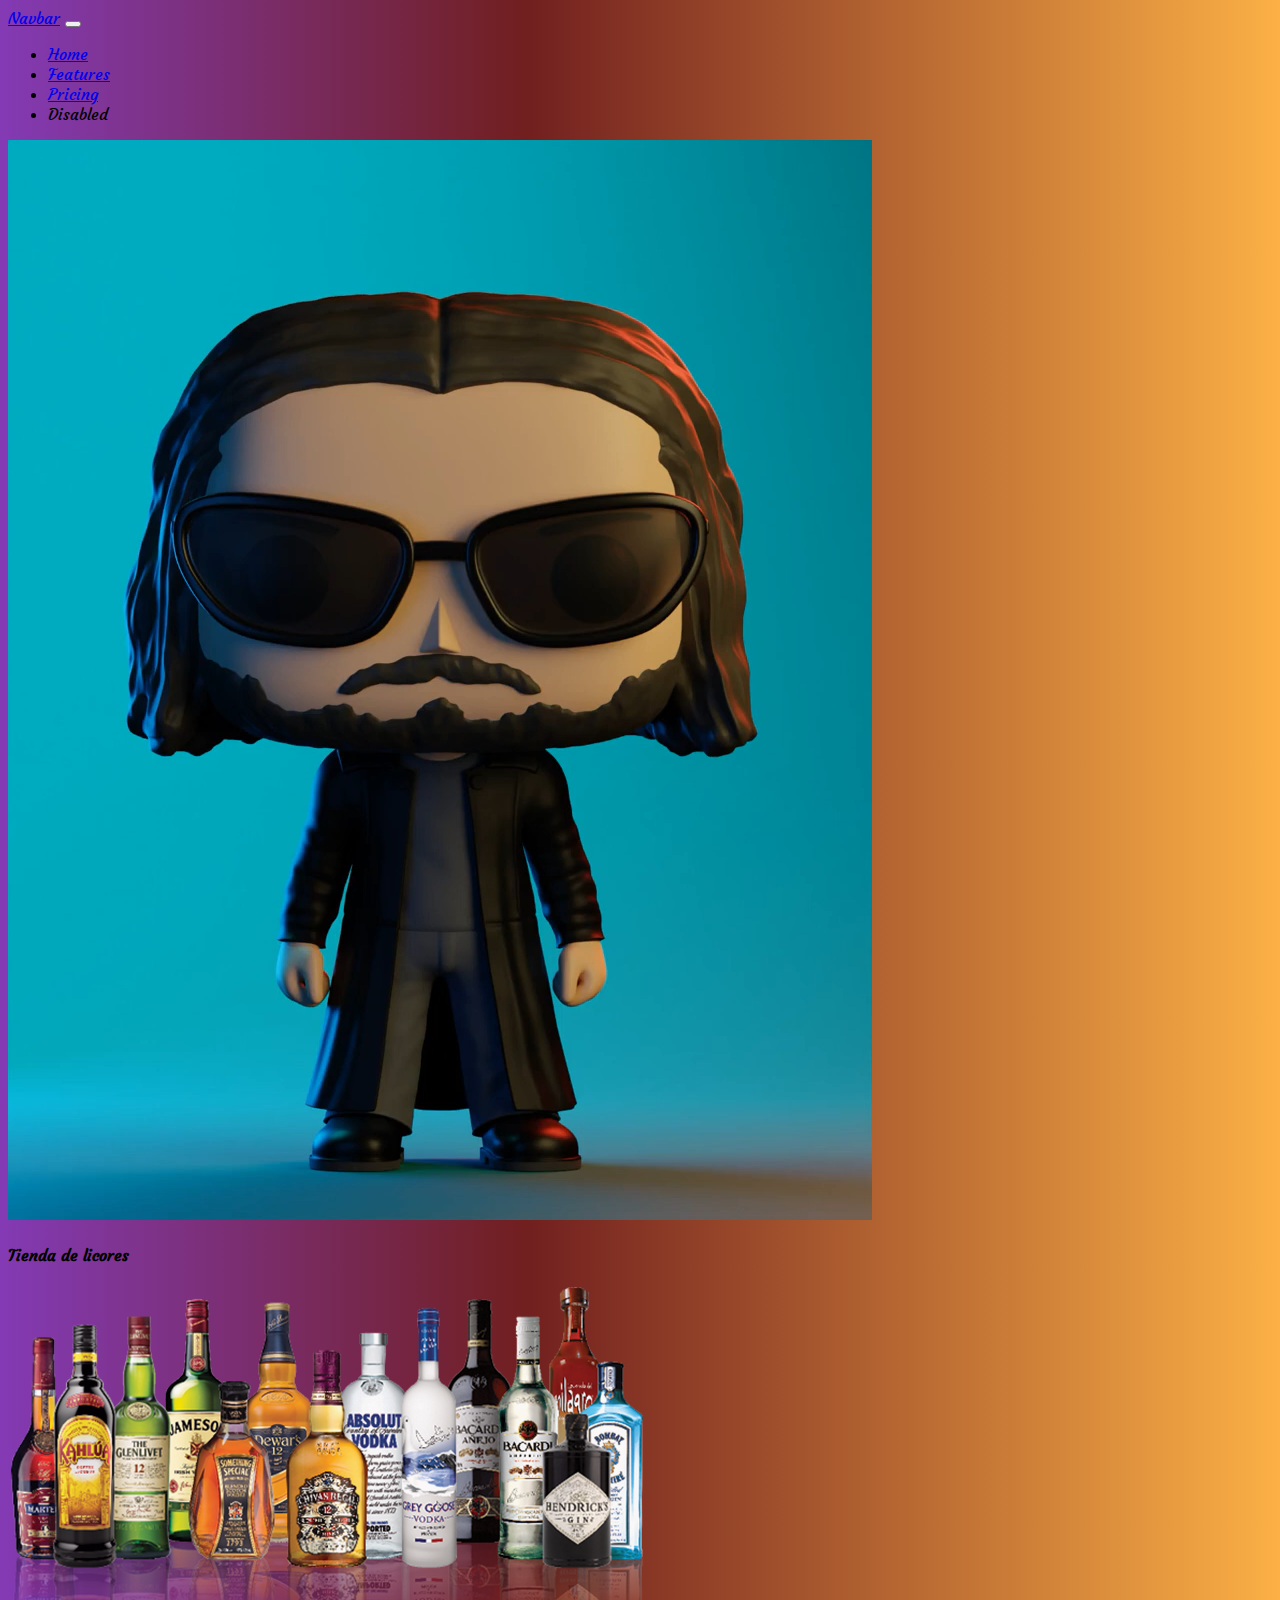
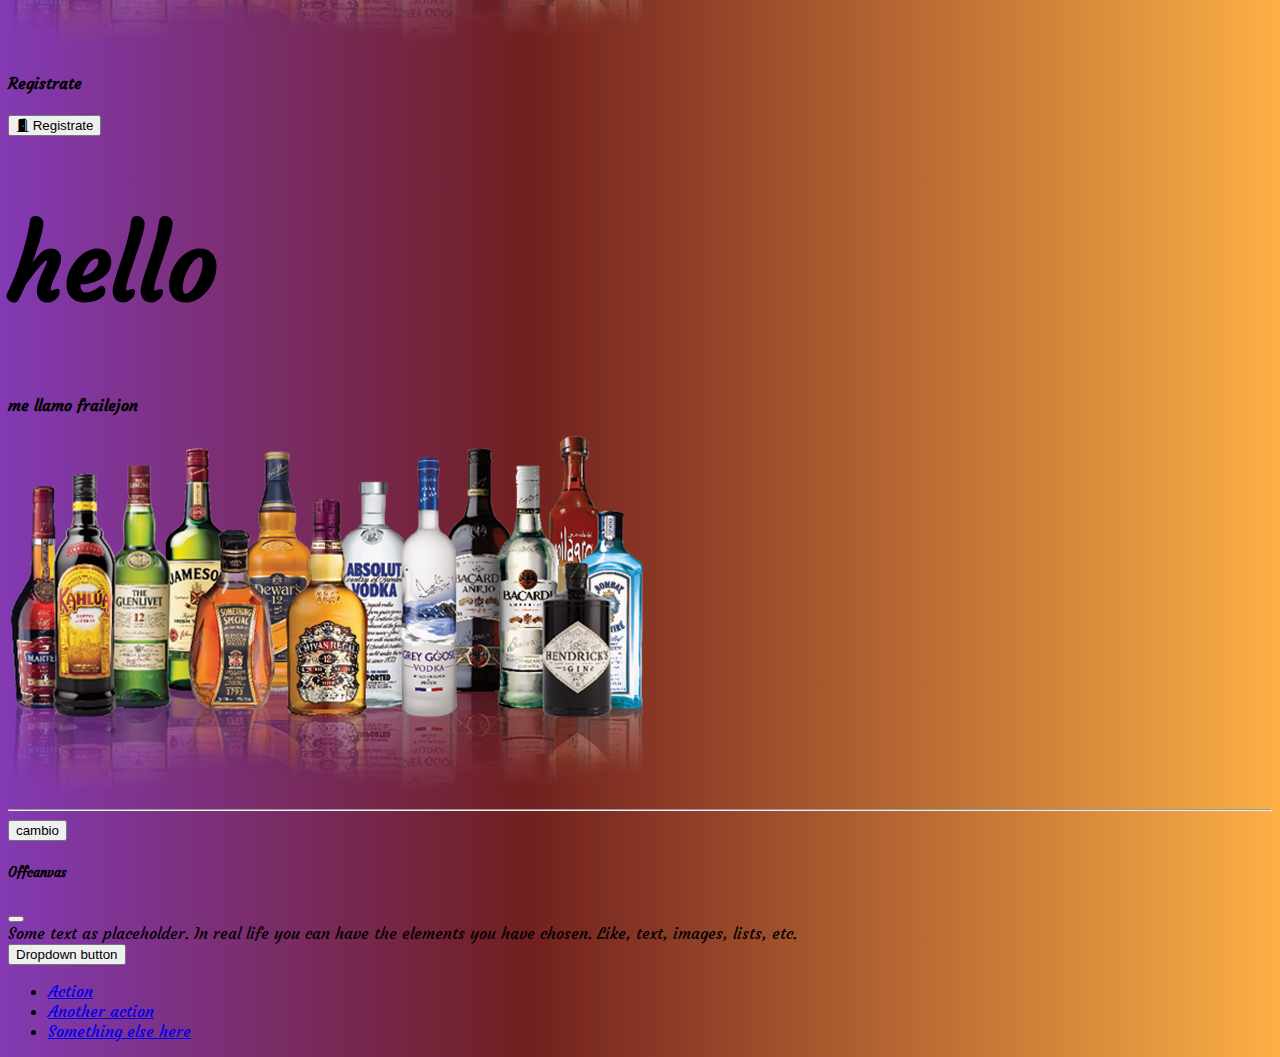
==== index.html @ fefc0d4a "clase dom" ====
<!DOCTYPE html>
<html lang="en">
<head>
    <meta charset="UTF-8">
    <meta http-equiv="X-UA-Compatible" content="IE=edge">
    <meta name="viewport" content="width=device-width, initial-scale=1.0">
    <title>Document</title>
    <!-- CSS only -->
    <link href="https://cdn.jsdelivr.net/npm/bootstrap@5.2.0-beta1/dist/css/bootstrap.min.css" rel="stylesheet" integrity="sha384-0evHe/X+R7YkIZDRvuzKMRqM+OrBnVFBL6DOitfPri4tjfHxaWutUpFmBp4vmVor" crossorigin="anonymous">
    <link rel="stylesheet" href="https://cdnjs.cloudflare.com/ajax/libs/animate.css/4.1.1/animate.min.css"/>
    <link rel="preconnect" href="https://fonts.googleapis.com">
    <link rel="preconnect" href="https://fonts.gstatic.com" crossorigin>
    <link href="https://fonts.googleapis.com/css2?family=Courgette&display=swap" rel="stylesheet">
    <link rel="stylesheet" href="https://cdn.jsdelivr.net/npm/bootstrap-icons@1.8.3/font/bootstrap-icons.css">
    <link rel="stylesheet" href="./assets/styles/estilos.css">
</head>
<body class="fuente fondo ">
    <header class="animate__animated animate__backInLeft">
        <nav class="navbar navbar-expand-lg bg-dark  navbar-dark">
            <div class="container-fluid">
              <a class="navbar-brand" href="#">Navbar</a>
              <button class="navbar-toggler" type="button" data-bs-toggle="collapse" data-bs-target="#navbarNav" aria-controls="navbarNav" aria-expanded="false" aria-label="Toggle navigation">
                <span class="navbar-toggler-icon"></span>
              </button>
              <div class="collapse navbar-collapse" id="navbarNav">
                <ul class="navbar-nav">
                  <li class="nav-item">
                    <a class="nav-link active" aria-current="page" href="#">Home</a>
                  </li>
                  <li class="nav-item">
                    <a class="nav-link" href="#">Features</a>
                  </li>
                  <li class="nav-item">
                    <a class="nav-link" href="#">Pricing</a>
                  </li>
                  <li class="nav-item">
                    <a class="nav-link disabled">Disabled</a>
                  </li>
                </ul>
              </div>
            </div>
        </nav>
    </header>
    <main> 
        <section>
            <video  class="w-100" src="./assets/video/videobanner.mp4" muted autoplay loop></video>
        </section>
        <section>
            <div class="container">
                <div class="row mt-5 ">
                   <div class="col-8">
                         <h4 class="text-center">Tienda de licores</h4>
                         <img class="img-fluid w-100" src="./assets/img/licores.png" alt="foto">
                   </div>
                   <div class="col-4 align-self-center text-center">
                      <h4>Registrate</h4>
                      <button class="btn btn-primary" type="button" data-bs-toggle="offcanvas" data-bs-target="#offcanvasExample">
                        <i class="bi bi-door-open-fill"></i>
                        Registrate
                      </button>
                      
                      
                   </div>
                </div>
                <div class="row">

                </div>
            </div>
        </section>
        <section>
            <div class="container">
                <div class="row">
                    <div class="col-6">
                        <h1 id="titulo">hello</h1>
                        <h4 id="titulo2" class="text-info"> me llamo frailejon </h4>
                        <img id="foto" src="./assets/img/licores.png" alt="">
                        <hr>
                        <button id="boton" type="button">cambio</button>
                
                    </div>
                </div>
            </div>
        </section>
        <section>
            <div class="offcanvas offcanvas-end" tabindex="-1" id="offcanvasExample" aria-labelledby="offcanvasExampleLabel">
                <div class="offcanvas-header">
                  <h5 class="offcanvas-title" id="offcanvasExampleLabel">Offcanvas</h5>
                  <button type="button" class="btn-close" data-bs-dismiss="offcanvas" aria-label="Close"></button>
                </div>
                <div class="offcanvas-body">
                  <div>
                    Some text as placeholder. In real life you can have the elements you have chosen. Like, text, images, lists, etc.
                  </div>
                  <div class="dropdown mt-3">
                    <button class="btn btn-secondary dropdown-toggle" type="button" id="dropdownMenuButton" data-bs-toggle="dropdown">
                      Dropdown button
                    </button>
                    <ul class="dropdown-menu" aria-labelledby="dropdownMenuButton">
                      <li><a class="dropdown-item" href="#">Action</a></li>
                      <li><a class="dropdown-item" href="#">Another action</a></li>
                      <li><a class="dropdown-item" href="#">Something else here</a></li>
                    </ul>
                  </div>
                </div>
             </div>
        </section>
    </main>
    <footer></footer>

    <!-- JavaScript Bundle with Popper -->
    <script src="https://cdn.jsdelivr.net/npm/bootstrap@5.2.0-beta1/dist/js/bootstrap.bundle.min.js" integrity="sha384-pprn3073KE6tl6bjs2QrFaJGz5/SUsLqktiwsUTF55Jfv3qYSDhgCecCxMW52nD2" crossorigin="anonymous"></script>
    <script src="./src/controllers/controladoresindex.js"></script>
    <script src="./src/controllers/funciones.js"></script>
</body>
</html>
---- assets/styles/estilos.css ----
.fondo{background: rgb(131,58,180);
    background: linear-gradient(90deg, rgba(131,58,180,1) 0%, rgba(113,31,31,1) 41%, rgba(252,176,69,1) 100%);

}
.fuente{
    font-family: 'Courgette', cursive;
    
}
.fuente2{
    font-size: 100px;
}
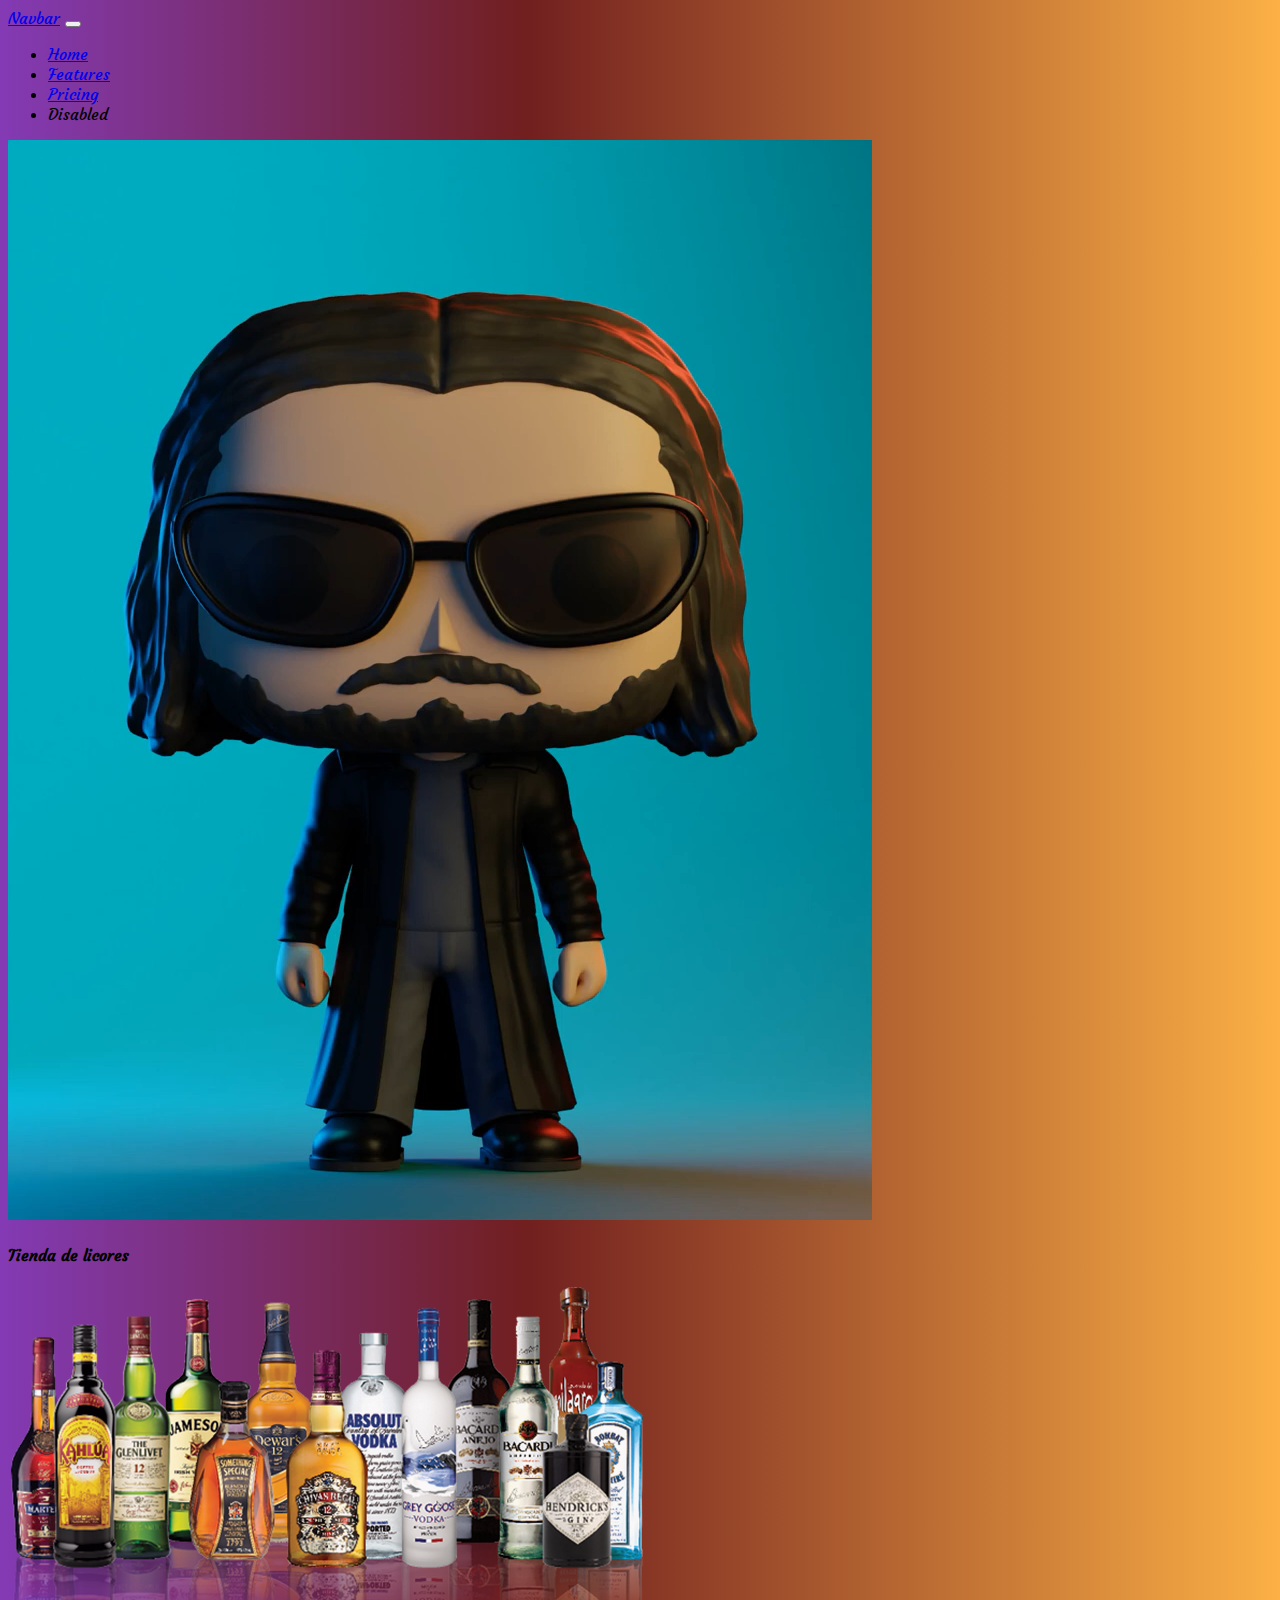
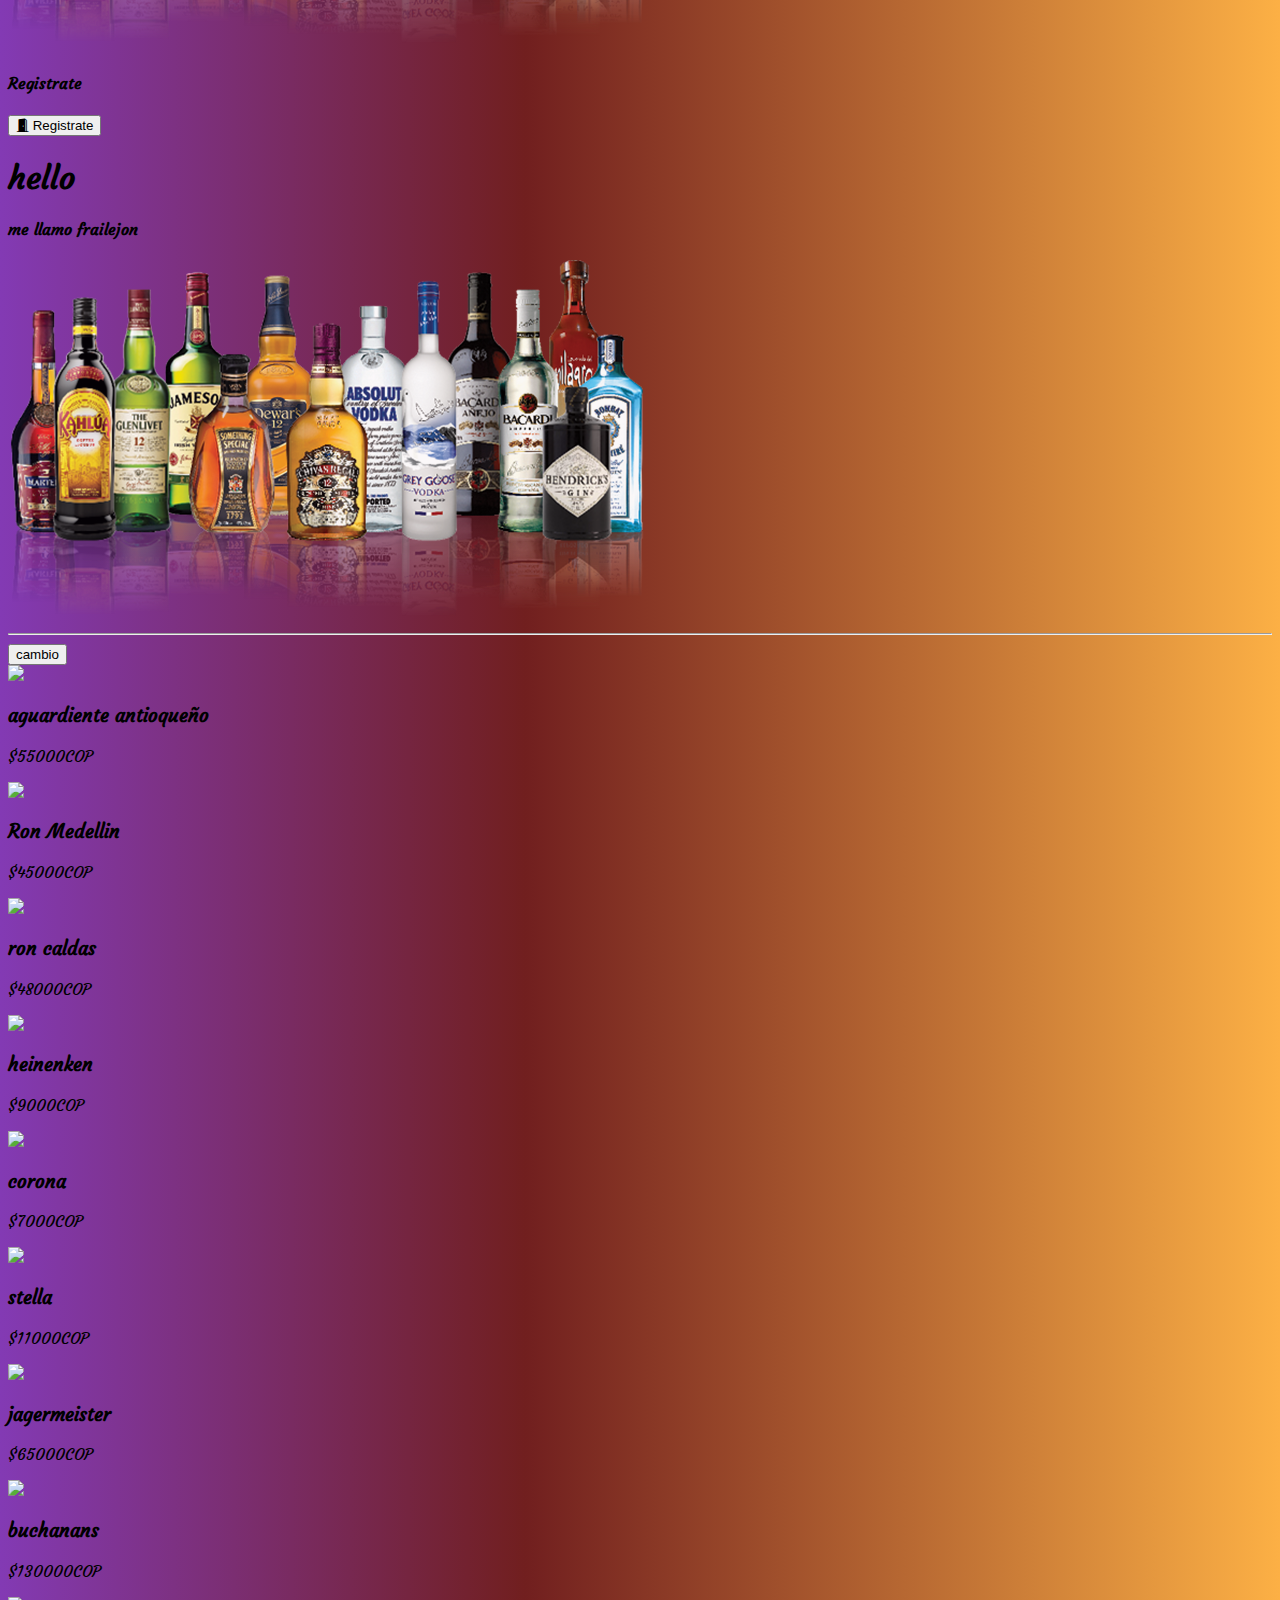
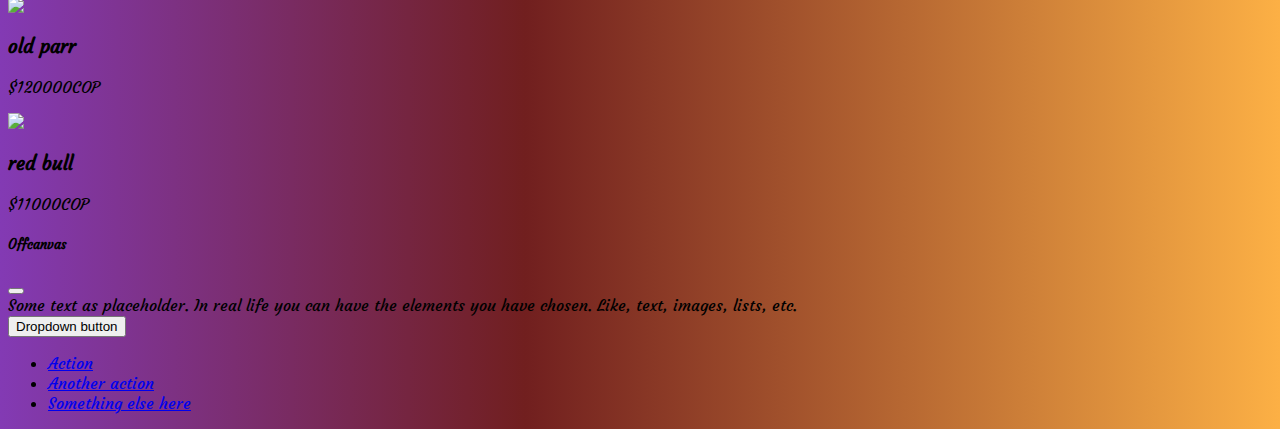
==== commit 30e16c11: "08/07/2022" ====
--- a/index.html
+++ b/index.html
@@ -81,6 +81,18 @@
                 </div>
             </div>
         </section>
+     
+        <section>
+          <div class="container mt-5">
+             <div class="row row-cols-1 row-cols-md-5 g-3" id="fila">
+              
+
+                </div>
+              </div>
+             </div>
+          </div>
+        </section>
+
         <section>
             <div class="offcanvas offcanvas-end" tabindex="-1" id="offcanvasExample" aria-labelledby="offcanvasExampleLabel">
                 <div class="offcanvas-header">
@@ -109,7 +121,8 @@
 
     <!-- JavaScript Bundle with Popper -->
     <script src="https://cdn.jsdelivr.net/npm/bootstrap@5.2.0-beta1/dist/js/bootstrap.bundle.min.js" integrity="sha384-pprn3073KE6tl6bjs2QrFaJGz5/SUsLqktiwsUTF55Jfv3qYSDhgCecCxMW52nD2" crossorigin="anonymous"></script>
-    <script src="./src/controllers/controladoresindex.js"></script>
-    <script src="./src/controllers/funciones.js"></script>
+    <!-- <script src="./src/controllers/controladoresindex.js"></script>
+    <script src="./src/controllers/funciones.js"></script> -->
+    <script src="./src/controllers/controladorllenado.js"></script>
 </body>
 </html>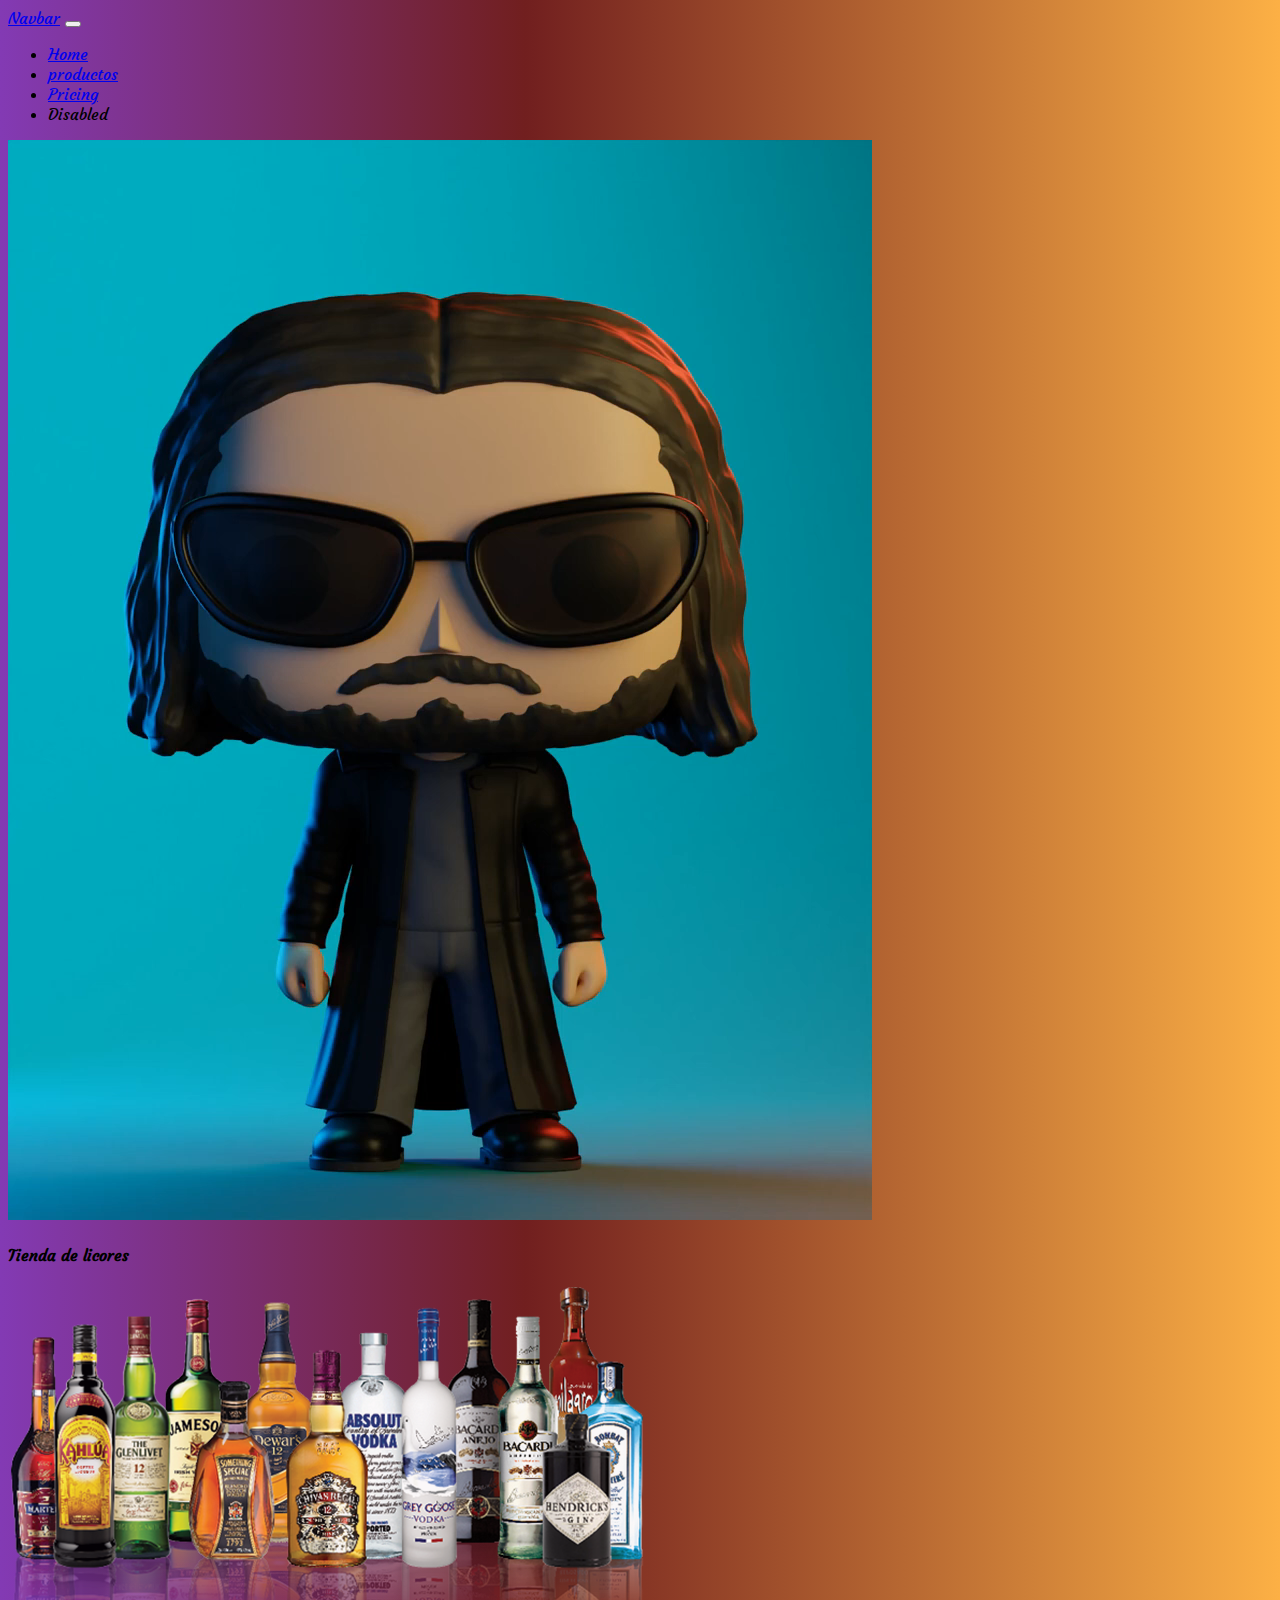
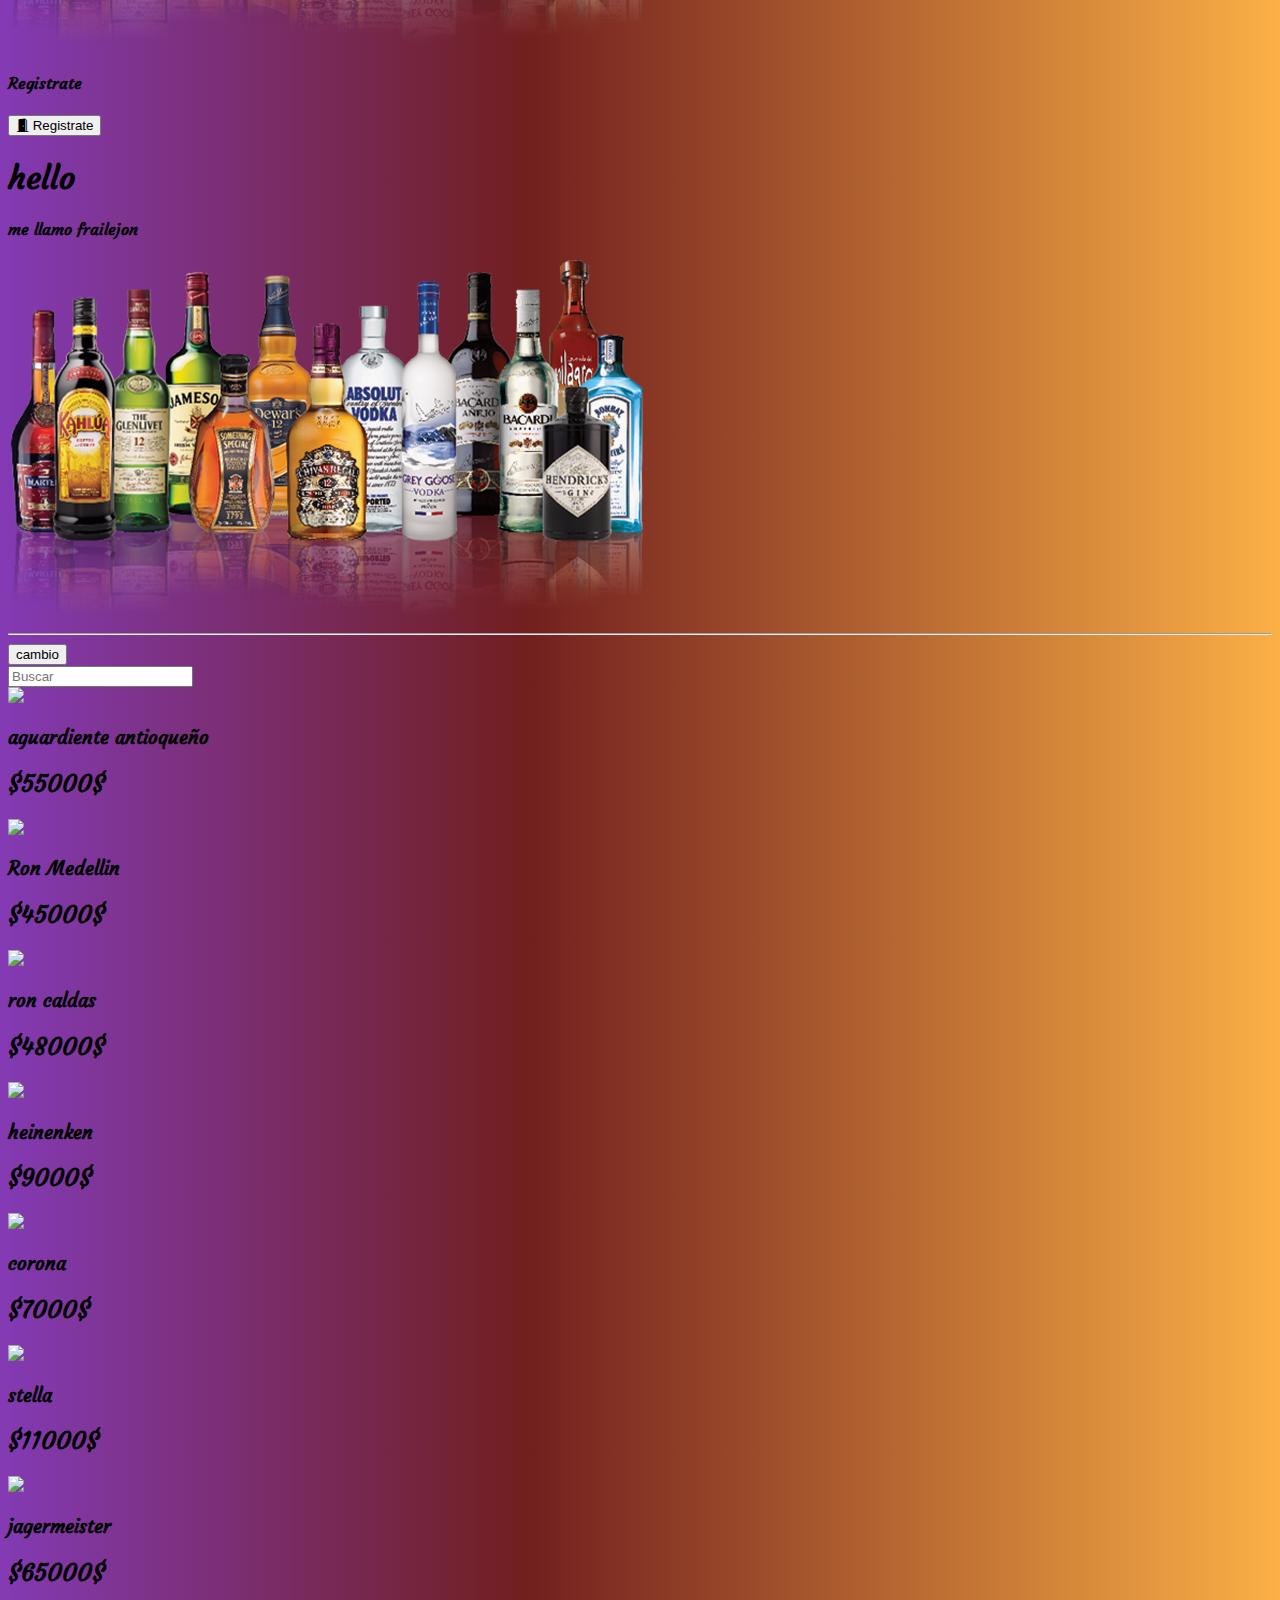
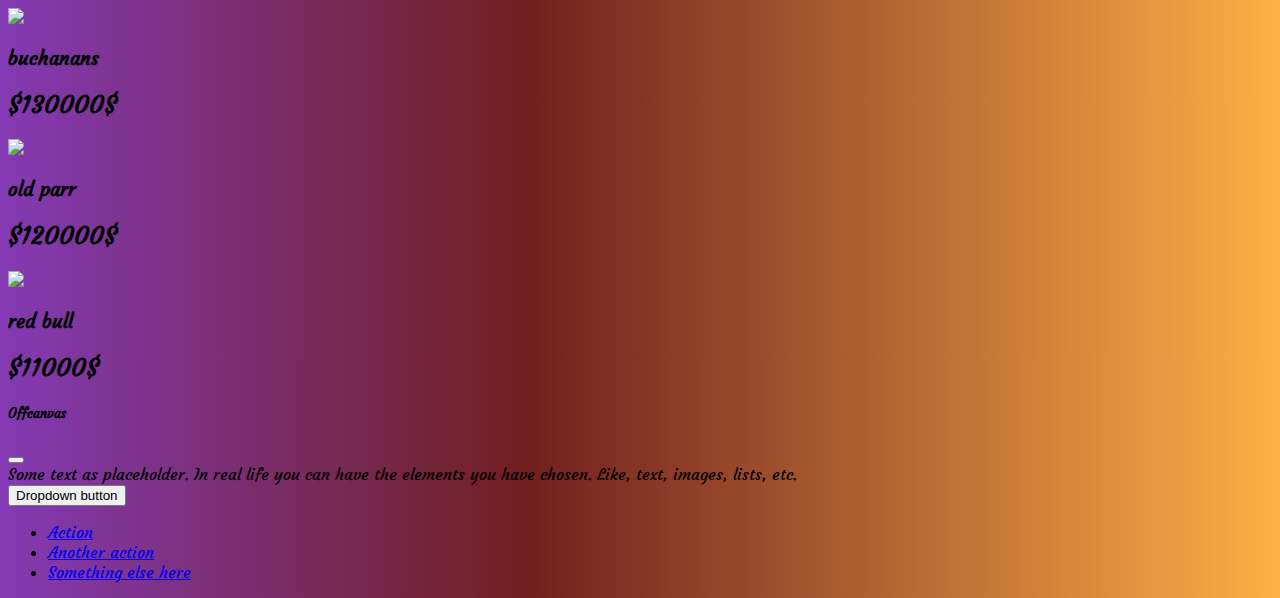
==== commit a7cee730: "clase 15 julio" ====
--- a/index.html
+++ b/index.html
@@ -28,7 +28,7 @@
                     <a class="nav-link active" aria-current="page" href="#">Home</a>
                   </li>
                   <li class="nav-item">
-                    <a class="nav-link" href="#">Features</a>
+                    <a class="nav-link" href="./src/views/ampliarinfo.html">productos</a>
                   </li>
                   <li class="nav-item">
                     <a class="nav-link" href="#">Pricing</a>
@@ -83,7 +83,12 @@
         </section>
      
         <section>
-          <div class="container mt-5">
+          <div class="container my-5">
+            <div class="row">
+              <div class="col-12 my-5">
+                <input class="form-control" type="search" value=""placeholder="Buscar" id="busqueda" >
+              </div>
+            </div>
              <div class="row row-cols-1 row-cols-md-5 g-3" id="fila">
               
 
@@ -119,10 +124,11 @@
     </main>
     <footer></footer>
 
+    <script src="./src/controllers/controladorTienda.js" type="module"></script>
     <!-- JavaScript Bundle with Popper -->
     <script src="https://cdn.jsdelivr.net/npm/bootstrap@5.2.0-beta1/dist/js/bootstrap.bundle.min.js" integrity="sha384-pprn3073KE6tl6bjs2QrFaJGz5/SUsLqktiwsUTF55Jfv3qYSDhgCecCxMW52nD2" crossorigin="anonymous"></script>
     <!-- <script src="./src/controllers/controladoresindex.js"></script>
     <script src="./src/controllers/funciones.js"></script> -->
-    <script src="./src/controllers/controladorllenado.js"></script>
+    <!-- <script src="./src/controllers/controladorllenado.js"></script> -->
 </body>
 </html>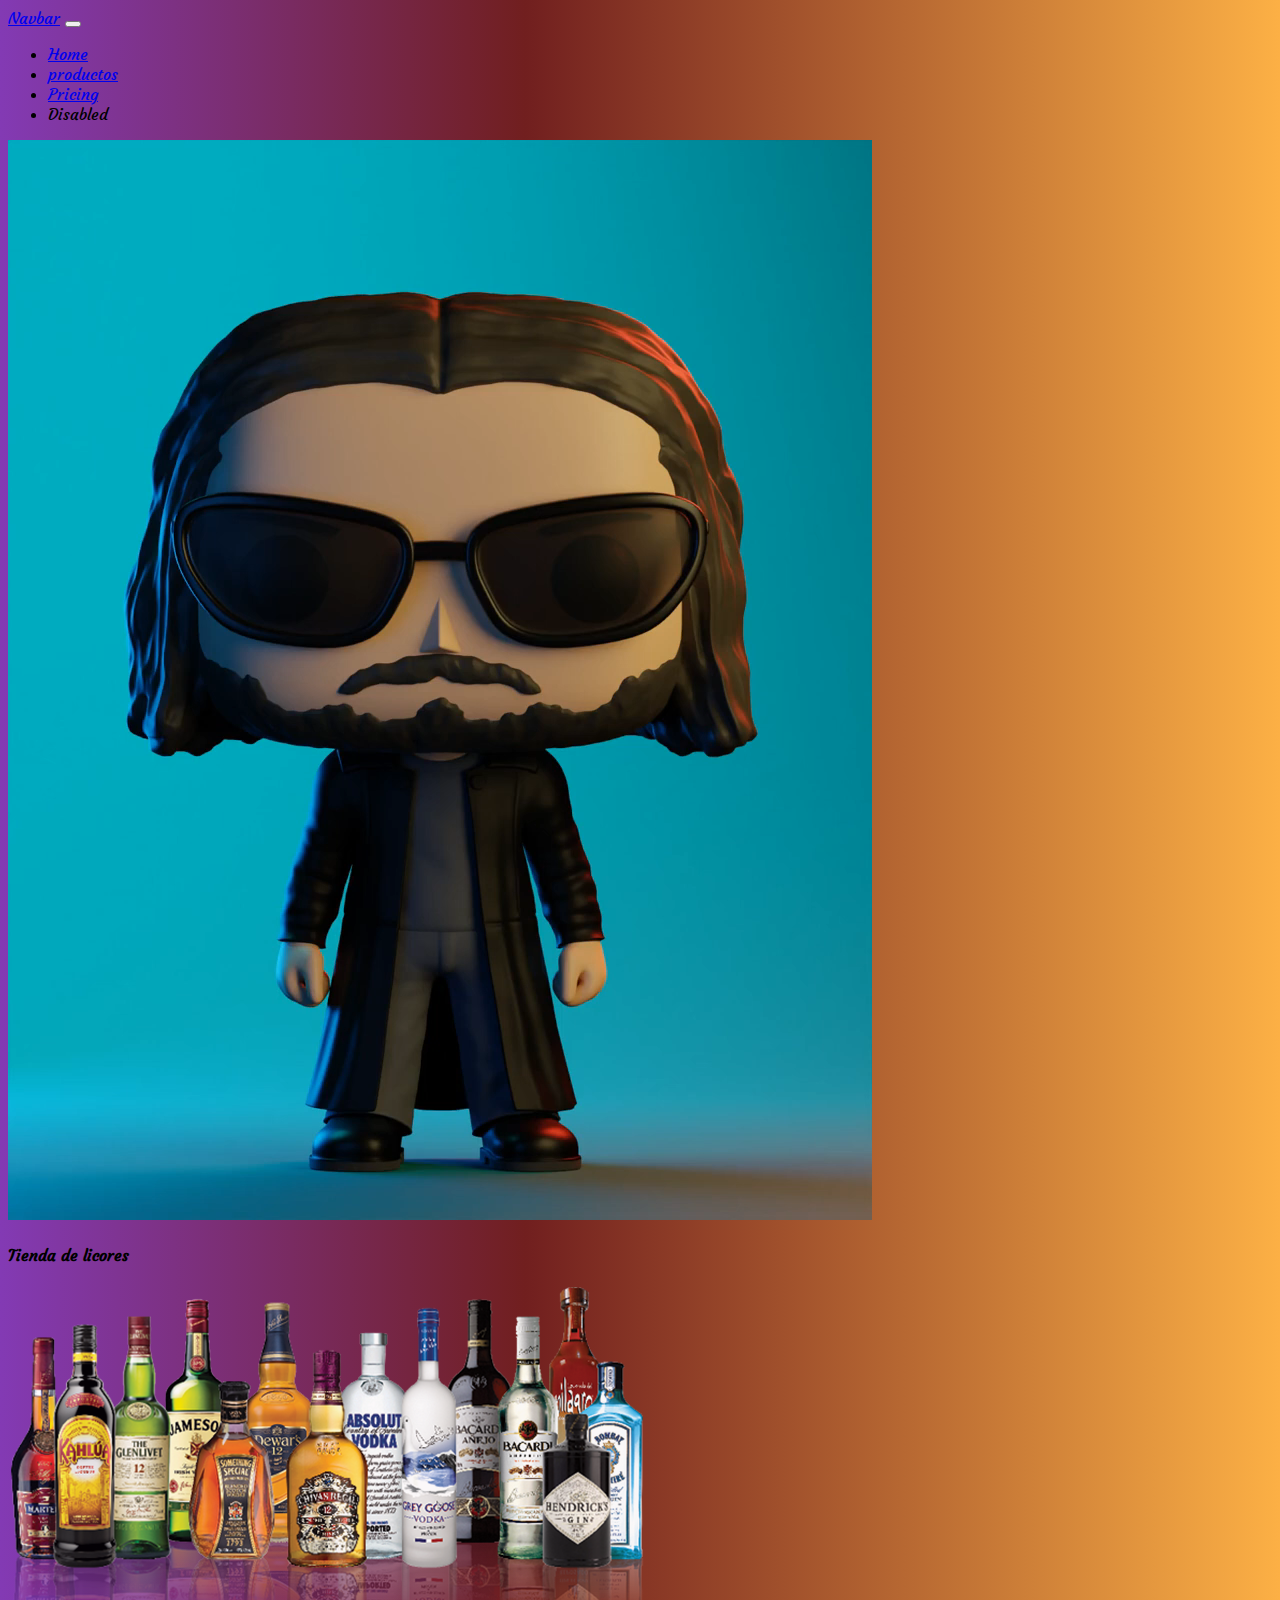
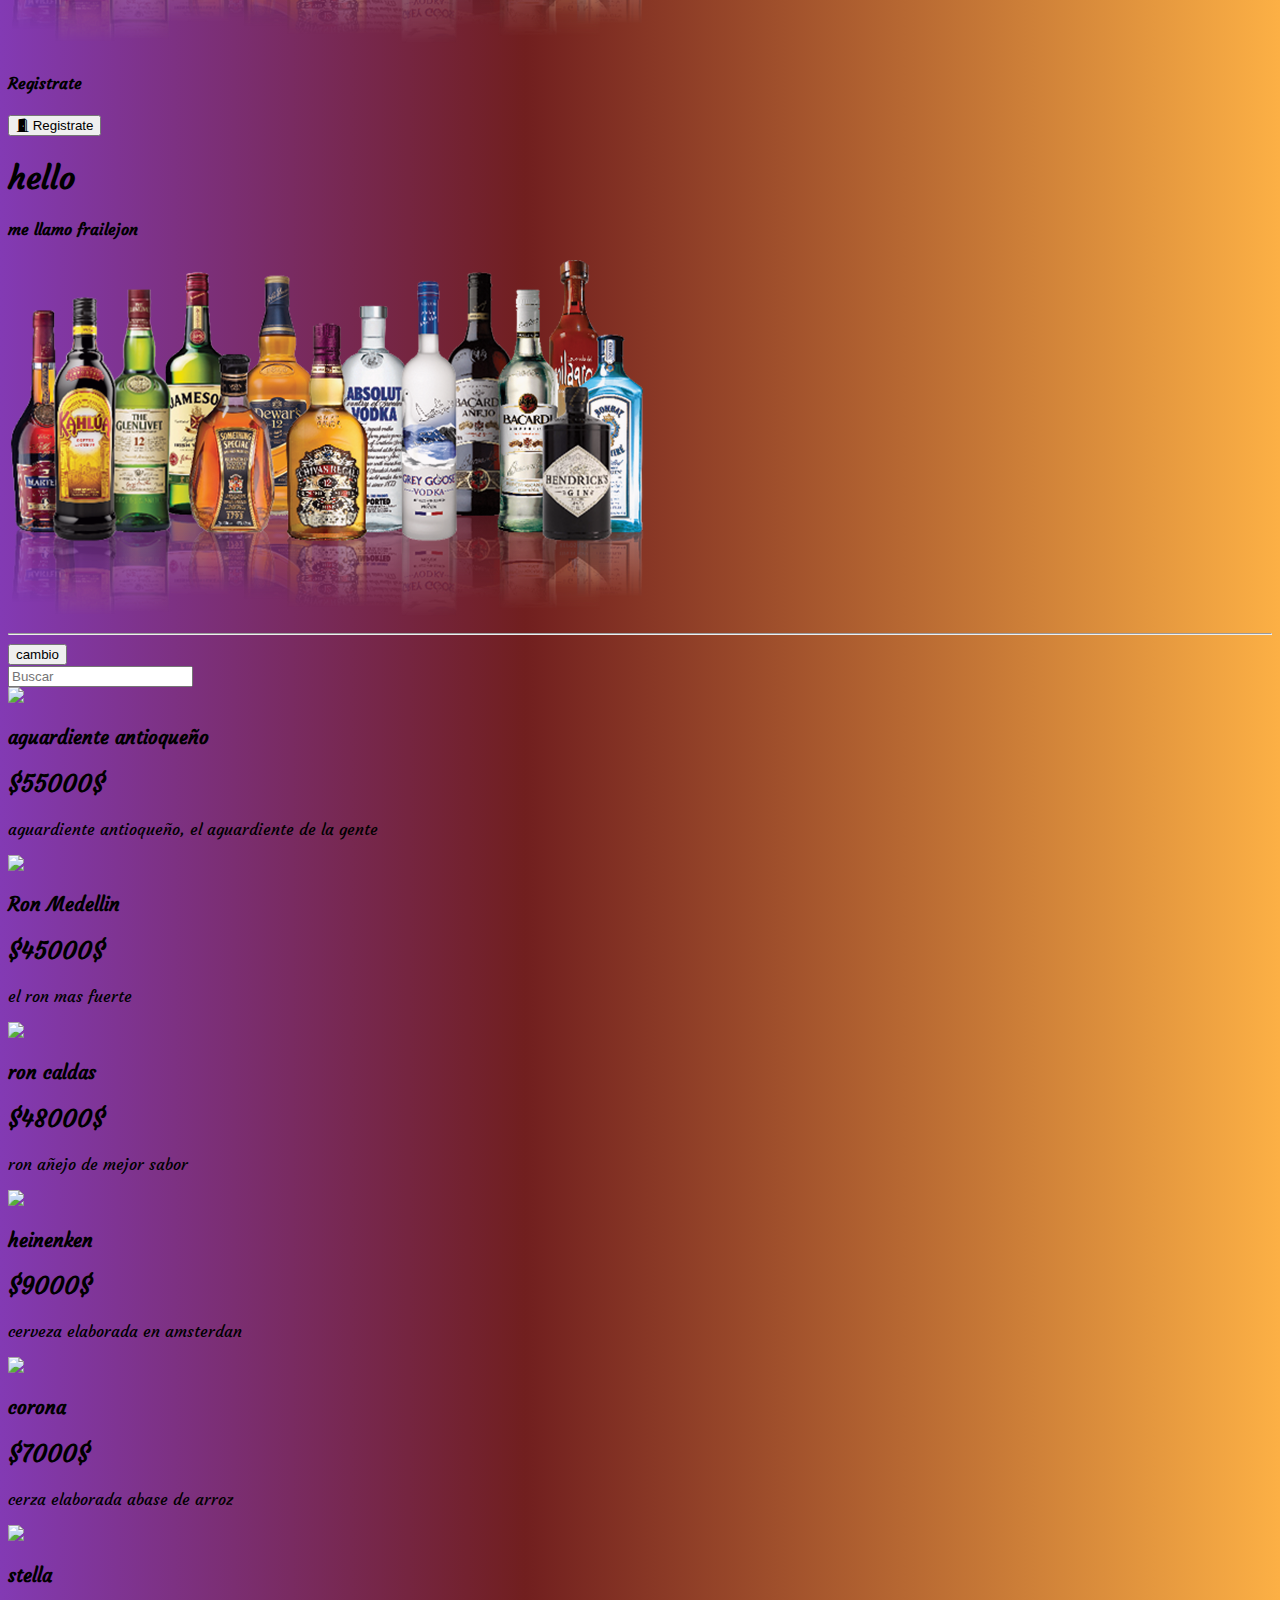
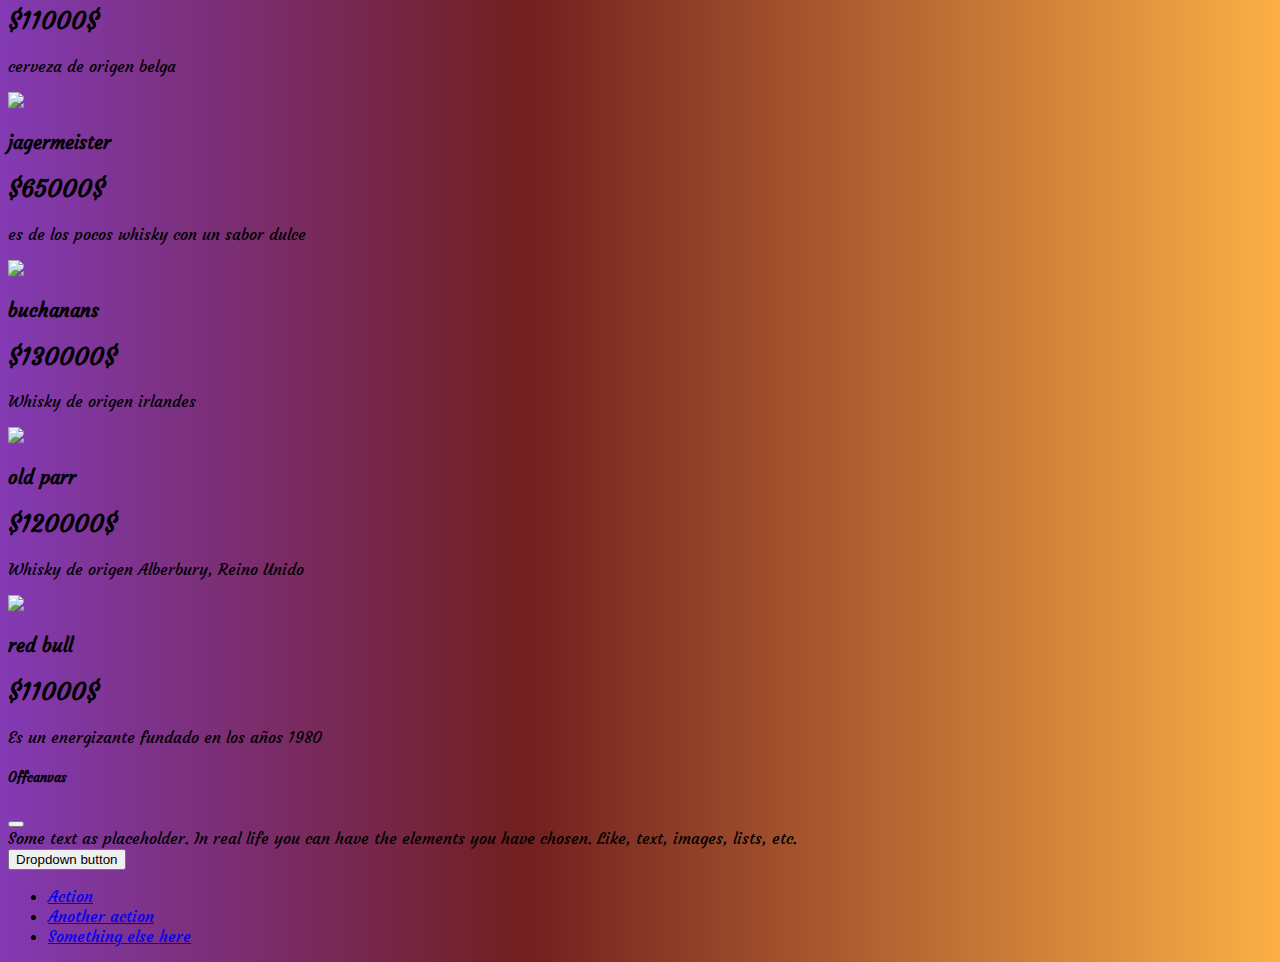
==== commit 59b1e574: "clase 18 de julio" ====
--- a/index.html
+++ b/index.html
@@ -130,5 +130,6 @@
     <!-- <script src="./src/controllers/controladoresindex.js"></script>
     <script src="./src/controllers/funciones.js"></script> -->
     <!-- <script src="./src/controllers/controladorllenado.js"></script> -->
+    <script src="./src/controllers/controladorAmpliarInfo.js"></script>
 </body>
 </html>